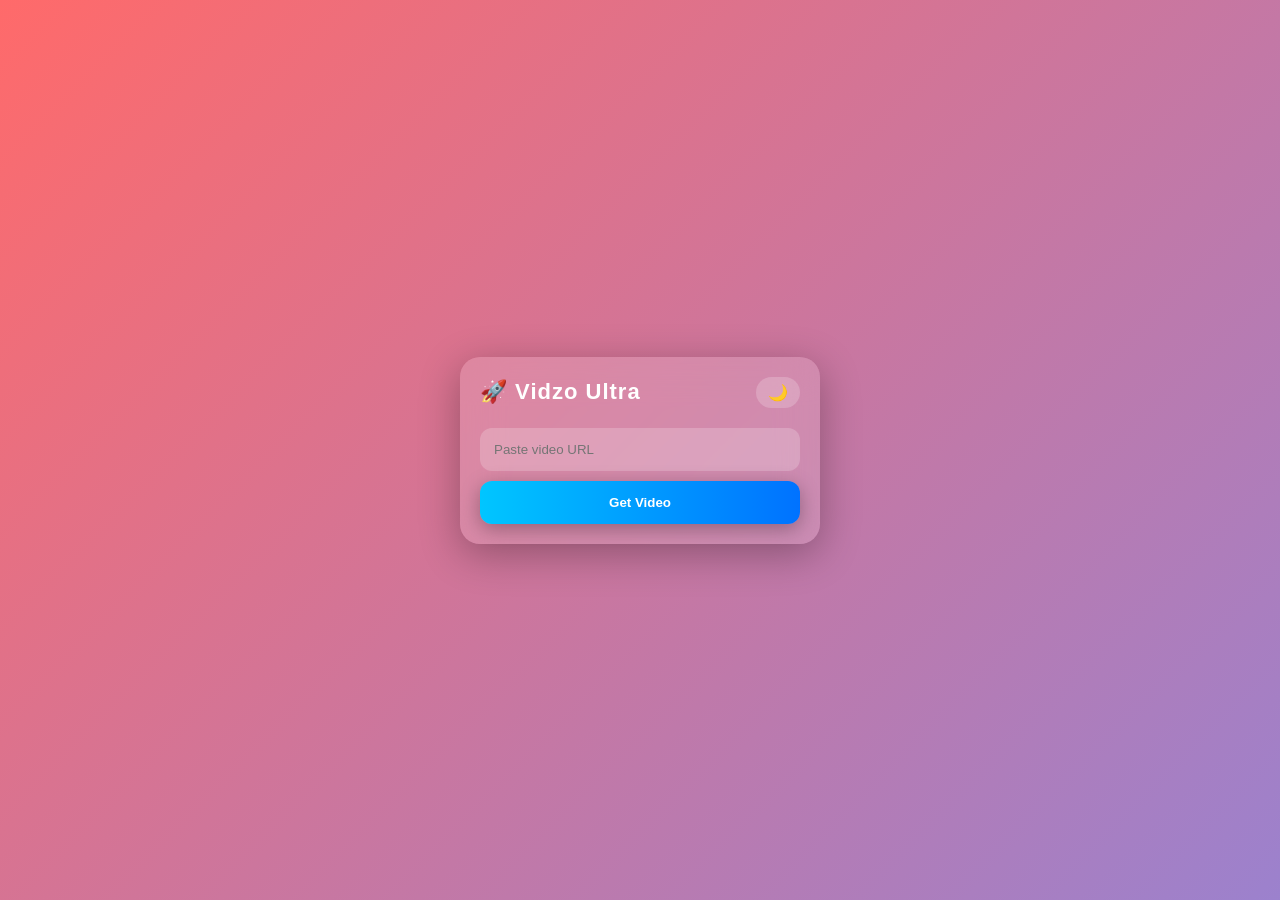
==== templates/index.html @ c6171d3d "Update index.html" ====
<!DOCTYPE html>
<html>
<head>
<meta name="viewport" content="width=device-width, initial-scale=1.0">
<title>Vidzo Ultra</title>

<style>
*{margin:0;padding:0;box-sizing:border-box;font-family:sans-serif;}

:root{
--bg: linear-gradient(135deg,#ff6a6a,#6a8dff,#6affc3);
--card: rgba(255,255,255,0.15);
--text:#fff;
--btn: linear-gradient(90deg,#00c6ff,#0072ff);
}

/* 🌙 DARK */
.dark{
--bg: linear-gradient(135deg,#0f2027,#203a43,#2c5364);
--card: rgba(0,0,0,0.5);
--btn: linear-gradient(90deg,#ff512f,#dd2476);
}

/* 🌈 ANIMATED BG */
body{
min-height:100vh;
display:flex;
justify-content:center;
align-items:center;
background:var(--bg);
background-size:300% 300%;
animation:bgMove 8s infinite alternate;
color:var(--text);
}

@keyframes bgMove{
0%{background-position:0% 50%}
100%{background-position:100% 50%}
}

/* GLASS CARD */
.container{
width:100%;
max-width:360px;
padding:20px;
border-radius:20px;
background:var(--card);
backdrop-filter:blur(20px);
box-shadow:0 10px 40px rgba(0,0,0,0.3);
transition:0.4s;
}

/* MOBILE */
@media(max-width:800px){
body{
align-items:flex-start;
padding-top:20px;
}
.container{
width:100%;
}
}

/* TOPBAR */
.topbar{
display:flex;
justify-content:space-between;
align-items:center;
margin-bottom:10px;
}

.logo{
font-size:22px;
font-weight:bold;
letter-spacing:1px;
}

/* TOGGLE */
.toggle{
padding:6px 12px;
border-radius:30px;
background:rgba(255,255,255,0.2);
cursor:pointer;
}

/* INPUT */
input{
width:100%;
padding:14px;
border:none;
border-radius:12px;
margin-top:10px;
background:rgba(255,255,255,0.2);
color:#fff;
}

/* BUTTON */
.btn{
margin-top:10px;
padding:14px;
width:100%;
border:none;
border-radius:12px;
background:var(--btn);
color:#fff;
font-weight:bold;
cursor:pointer;
box-shadow:0 5px 20px rgba(0,0,0,0.3);
transition:0.3s;
}

.btn:hover{
transform:scale(1.03);
box-shadow:0 10px 30px rgba(0,0,0,0.4);
}

/* OPTIONS */
.grid{
display:grid;
grid-template-columns:1fr 1fr;
gap:10px;
margin-top:10px;
}

.box{
padding:14px;
border-radius:12px;
background:rgba(255,255,255,0.2);
text-align:center;
cursor:pointer;
transition:0.3s;
}

.box:hover{
transform:scale(1.05);
background:rgba(255,255,255,0.3);
}

/* IMAGE */
img{
width:100%;
border-radius:12px;
margin-top:10px;
}

/* PROGRESS */
#loader{display:none;margin-top:10px;}
.progress-fill{
height:5px;
background:#00c6ff;
width:0%;
border-radius:10px;
transition:0.3s;
}

</style>
</head>

<body>

<div class="container">

<div class="topbar">
<div class="logo">🚀 Vidzo Ultra</div>
<div class="toggle" onclick="toggleMode()">🌙</div>
</div>

<input id="url" placeholder="Paste video URL">
<button class="btn" onclick="fetchVideo()">Get Video</button>

<div id="loader"><div class="progress-fill" id="bar"></div></div>

<div id="video"></div>
<div id="options"></div>

</div>

<script>

// ⚠️ SAME LOGIC (UNCHANGED)
let URL=""
let formatsData={}
let isShort=false

function toggleMode(){
document.body.classList.toggle("dark")
let isDark = document.body.classList.contains("dark")
document.querySelector(".toggle").innerText = isDark ? "☀️" : "🌙"
localStorage.setItem("mode", isDark)
}

window.onload = () => {
if(localStorage.getItem("mode")==="true"){
document.body.classList.add("dark")
document.querySelector(".toggle").innerText="☀️"
}
}

document.getElementById("url").addEventListener("input",fetchVideo)

async function fetchVideo(){
URL=document.getElementById("url").value.trim()
if(!URL)return

loader.style.display="block"
bar.style.width="30%"

let res=await fetch("/get_video",{method:"POST",headers:{"Content-Type":"application/json"},body:JSON.stringify({url:URL})})
let data=await res.json()

bar.style.width="100%"
setTimeout(()=>loader.style.display="none",300)

if(data.error){video.innerHTML=data.error;return}

isShort = data.is_short || data.is_social

video.innerHTML=`<h3>${data.title}</h3><img src="${data.thumbnail}">`

options.innerHTML=`
<div class="grid">
<div class="box" onclick="chooseMode('fast')">⚡ FAST</div>
<div class="box" onclick="chooseMode('turbo')">🚀 TURBO</div>
</div>`
}

function chooseMode(mode){
if(isShort){
options.innerHTML=`
<div class="grid">
<div class="box" onclick="download('video','${mode}')">🎬 MP4</div>
<div class="box" onclick="download('audio','${mode}')">🎧 MP3</div>
</div>`
return
}
options.innerHTML=`
<div class="grid">
<div class="box" onclick="getFormats('video','${mode}')">🎬 MP4</div>
<div class="box" onclick="getFormats('audio','${mode}')">🎧 MP3</div>
</div>`
}

async function getFormats(type,mode){
let res=await fetch("/get_formats",{method:"POST",headers:{"Content-Type":"application/json"},body:JSON.stringify({url:URL})})
formatsData=await res.json()

let html=""
if(type=="video"){
formatsData.video.forEach(v=>{
html+=`<div class="box" onclick="download('${type}','${mode}','${v.format_id}')">${v.quality}</div>`
})
}else{
html=`<div class="box" onclick="download('${type}','${mode}','best')">128kbps</div>`
}
options.innerHTML=html
}

function download(type,mode,format_id=null){
fetch("/download",{method:"POST",headers:{"Content-Type":"application/json"},body:JSON.stringify({url:URL,type:type,mode:mode,format_id:format_id})})
.then(r=>r.json())
.then(d=>{
if(d.type=="direct"){window.location.href=d.url}
else{track(d.file,d.ext)}
})
}

function track(file,ext){
let i=setInterval(()=>{
fetch("/progress/"+file)
.then(r=>r.json())
.then(p=>{
bar.style.width=p.progress+"%"
if(p.progress==100){
clearInterval(i)
window.location.href="/file/"+file+"/"+ext
}
})
},1000)
}
</script>

</body>
</html>
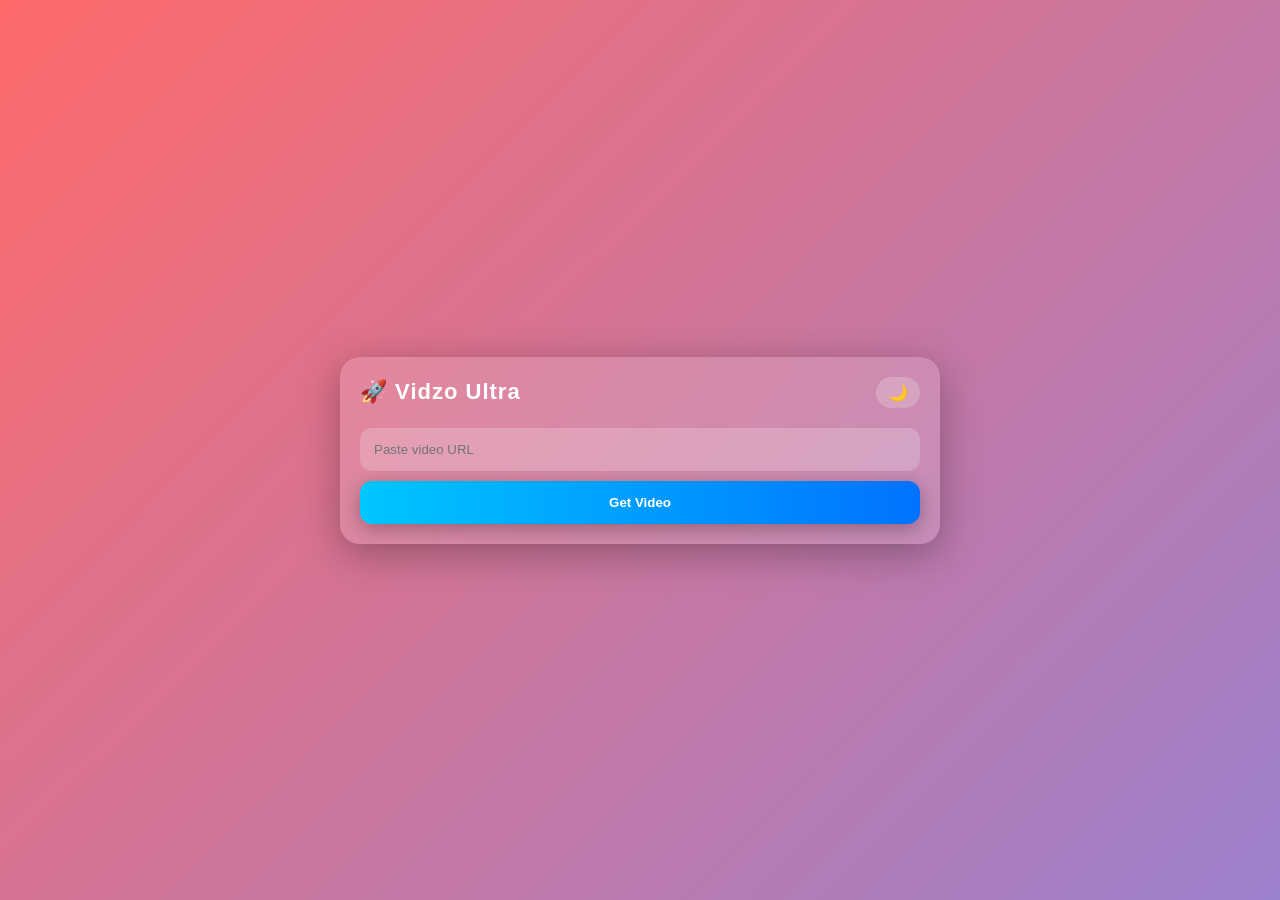
==== commit b2cbdf6a: "Update index.html" ====
--- a/templates/index.html
+++ b/templates/index.html
@@ -41,7 +41,7 @@
 /* GLASS CARD */
 .container{
 width:100%;
-max-width:360px;
+max-width:600px;
 padding:20px;
 border-radius:20px;
 background:var(--card);
@@ -51,7 +51,7 @@
 }
 
 /* MOBILE */
-@media(max-width:800px){
+@media(max-width:600px){
 body{
 align-items:flex-start;
 padding-top:20px;
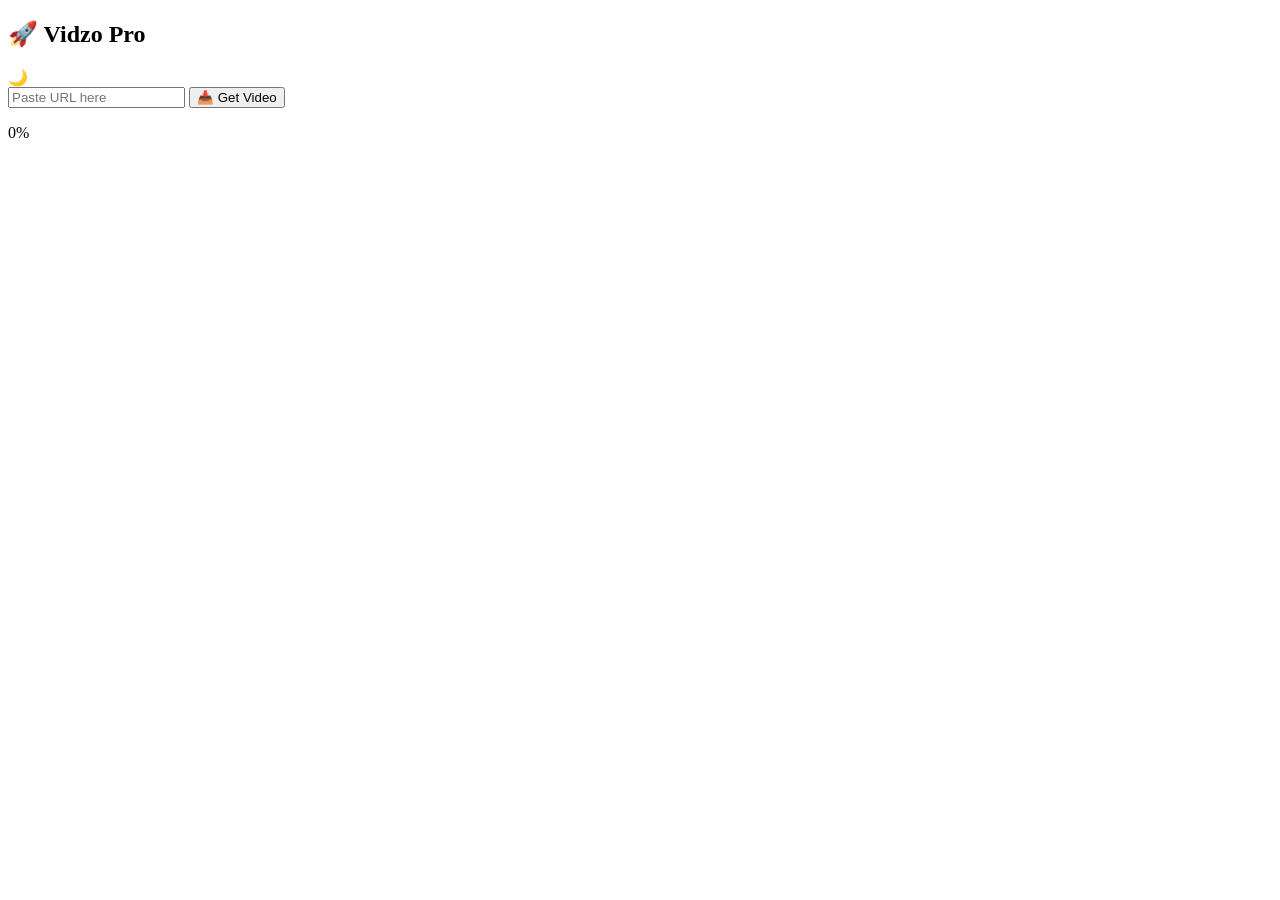
==== commit 4e31e0cc: "Update index.html" ====
--- a/templates/index.html
+++ b/templates/index.html
@@ -1,230 +1,95 @@
 <!DOCTYPE html>
-<html>
+<html lang="en">
 <head>
+<meta charset="UTF-8">
 <meta name="viewport" content="width=device-width, initial-scale=1.0">
-<title>Vidzo Ultra</title>
 
-<style>
-*{margin:0;padding:0;box-sizing:border-box;font-family:sans-serif;}
+<title>Vidzo Downloader</title>
 
-:root{
---bg: linear-gradient(135deg,#ff6a6a,#6a8dff,#6affc3);
---card: rgba(255,255,255,0.15);
---text:#fff;
---btn: linear-gradient(90deg,#00c6ff,#0072ff);
-}
+<link rel="stylesheet" href="mobile.css" media="(max-width: 768px)">
+<link rel="stylesheet" href="desktop.css" media="(min-width: 769px)">
 
-/* 🌙 DARK */
-.dark{
---bg: linear-gradient(135deg,#0f2027,#203a43,#2c5364);
---card: rgba(0,0,0,0.5);
---btn: linear-gradient(90deg,#ff512f,#dd2476);
-}
-
-/* 🌈 ANIMATED BG */
-body{
-min-height:100vh;
-display:flex;
-justify-content:center;
-align-items:center;
-background:var(--bg);
-background-size:300% 300%;
-animation:bgMove 8s infinite alternate;
-color:var(--text);
-}
-
-@keyframes bgMove{
-0%{background-position:0% 50%}
-100%{background-position:100% 50%}
-}
-
-/* GLASS CARD */
-.container{
-width:100%;
-max-width:600px;
-padding:20px;
-border-radius:20px;
-background:var(--card);
-backdrop-filter:blur(20px);
-box-shadow:0 10px 40px rgba(0,0,0,0.3);
-transition:0.4s;
-}
-
-/* MOBILE */
-@media(max-width:600px){
-body{
-align-items:flex-start;
-padding-top:20px;
-}
-.container{
-width:100%;
-}
-}
-
-/* TOPBAR */
-.topbar{
-display:flex;
-justify-content:space-between;
-align-items:center;
-margin-bottom:10px;
-}
-
-.logo{
-font-size:22px;
-font-weight:bold;
-letter-spacing:1px;
-}
-
-/* TOGGLE */
-.toggle{
-padding:6px 12px;
-border-radius:30px;
-background:rgba(255,255,255,0.2);
-cursor:pointer;
-}
-
-/* INPUT */
-input{
-width:100%;
-padding:14px;
-border:none;
-border-radius:12px;
-margin-top:10px;
-background:rgba(255,255,255,0.2);
-color:#fff;
-}
-
-/* BUTTON */
-.btn{
-margin-top:10px;
-padding:14px;
-width:100%;
-border:none;
-border-radius:12px;
-background:var(--btn);
-color:#fff;
-font-weight:bold;
-cursor:pointer;
-box-shadow:0 5px 20px rgba(0,0,0,0.3);
-transition:0.3s;
-}
-
-.btn:hover{
-transform:scale(1.03);
-box-shadow:0 10px 30px rgba(0,0,0,0.4);
-}
-
-/* OPTIONS */
-.grid{
-display:grid;
-grid-template-columns:1fr 1fr;
-gap:10px;
-margin-top:10px;
-}
-
-.box{
-padding:14px;
-border-radius:12px;
-background:rgba(255,255,255,0.2);
-text-align:center;
-cursor:pointer;
-transition:0.3s;
-}
-
-.box:hover{
-transform:scale(1.05);
-background:rgba(255,255,255,0.3);
-}
-
-/* IMAGE */
-img{
-width:100%;
-border-radius:12px;
-margin-top:10px;
-}
-
-/* PROGRESS */
-#loader{display:none;margin-top:10px;}
-.progress-fill{
-height:5px;
-background:#00c6ff;
-width:0%;
-border-radius:10px;
-transition:0.3s;
-}
-
-</style>
 </head>
 
 <body>
 
-<div class="container">
+<div class="wrapper">
+  <div class="card">
 
-<div class="topbar">
-<div class="logo">🚀 Vidzo Ultra</div>
-<div class="toggle" onclick="toggleMode()">🌙</div>
-</div>
+    <div class="topbar">
+      <h2>🚀 Vidzo Pro</h2>
+      <div class="toggle" onclick="toggleMode()">🌙</div>
+    </div>
 
-<input id="url" placeholder="Paste video URL">
-<button class="btn" onclick="fetchVideo()">Get Video</button>
+    <input id="url" placeholder="Paste URL here">
 
-<div id="loader"><div class="progress-fill" id="bar"></div></div>
+    <button onclick="fetchVideo()">📥 Get Video</button>
 
-<div id="video"></div>
-<div id="options"></div>
+    <div id="options"></div>
 
+    <div class="progress-container">
+      <div class="progress-bar" id="bar"></div>
+    </div>
+
+    <p id="progressText">0%</p>
+
+  </div>
 </div>
 
 <script>
 
-// ⚠️ SAME LOGIC (UNCHANGED)
 let URL=""
 let formatsData={}
 let isShort=false
 
+// 🌙 THEME
 function toggleMode(){
 document.body.classList.toggle("dark")
-let isDark = document.body.classList.contains("dark")
-document.querySelector(".toggle").innerText = isDark ? "☀️" : "🌙"
-localStorage.setItem("mode", isDark)
+localStorage.setItem("mode",document.body.classList.contains("dark"))
 }
 
-window.onload = () => {
 if(localStorage.getItem("mode")==="true"){
 document.body.classList.add("dark")
-document.querySelector(".toggle").innerText="☀️"
-}
 }
 
+// 🔁 AUTO FETCH
 document.getElementById("url").addEventListener("input",fetchVideo)
 
 async function fetchVideo(){
+
 URL=document.getElementById("url").value.trim()
 if(!URL)return
 
-loader.style.display="block"
 bar.style.width="30%"
 
-let res=await fetch("/get_video",{method:"POST",headers:{"Content-Type":"application/json"},body:JSON.stringify({url:URL})})
-let data=await res.json()
+let res = await fetch("/get_video",{
+method:"POST",
+headers:{"Content-Type":"application/json"},
+body:JSON.stringify({url:URL})
+})
+
+let data = await res.json()
 
 bar.style.width="100%"
-setTimeout(()=>loader.style.display="none",300)
 
-if(data.error){video.innerHTML=data.error;return}
+if(data.error){
+options.innerHTML=data.error
+return
+}
 
 isShort = data.is_short || data.is_social
-
-video.innerHTML=`<h3>${data.title}</h3><img src="${data.thumbnail}">`
 
 options.innerHTML=`
 <div class="grid">
 <div class="box" onclick="chooseMode('fast')">⚡ FAST</div>
 <div class="box" onclick="chooseMode('turbo')">🚀 TURBO</div>
-</div>`
+</div>
+`
 }
 
+// STEP 2
 function chooseMode(mode){
+
 if(isShort){
 options.innerHTML=`
 <div class="grid">
@@ -233,18 +98,28 @@
 </div>`
 return
 }
+
 options.innerHTML=`
 <div class="grid">
 <div class="box" onclick="getFormats('video','${mode}')">🎬 MP4</div>
 <div class="box" onclick="getFormats('audio','${mode}')">🎧 MP3</div>
-</div>`
+</div>
+`
 }
 
+// QUALITY
 async function getFormats(type,mode){
-let res=await fetch("/get_formats",{method:"POST",headers:{"Content-Type":"application/json"},body:JSON.stringify({url:URL})})
-formatsData=await res.json()
+
+let res = await fetch("/get_formats",{
+method:"POST",
+headers:{"Content-Type":"application/json"},
+body:JSON.stringify({url:URL})
+})
+
+formatsData = await res.json()
 
 let html=""
+
 if(type=="video"){
 formatsData.video.forEach(v=>{
 html+=`<div class="box" onclick="download('${type}','${mode}','${v.format_id}')">${v.quality}</div>`
@@ -252,24 +127,36 @@
 }else{
 html=`<div class="box" onclick="download('${type}','${mode}','best')">128kbps</div>`
 }
+
 options.innerHTML=html
 }
 
+// DOWNLOAD
 function download(type,mode,format_id=null){
-fetch("/download",{method:"POST",headers:{"Content-Type":"application/json"},body:JSON.stringify({url:URL,type:type,mode:mode,format_id:format_id})})
+
+fetch("/download",{
+method:"POST",
+headers:{"Content-Type":"application/json"},
+body:JSON.stringify({url:URL,type:type,mode:mode,format_id:format_id})
+})
 .then(r=>r.json())
 .then(d=>{
-if(d.type=="direct"){window.location.href=d.url}
-else{track(d.file,d.ext)}
+if(d.type==="direct"){
+window.location.href=d.url
+}else{
+track(d.file,d.ext)
+}
 })
 }
 
+// PROGRESS
 function track(file,ext){
 let i=setInterval(()=>{
 fetch("/progress/"+file)
 .then(r=>r.json())
 .then(p=>{
 bar.style.width=p.progress+"%"
+progressText.innerText=p.progress+"%"
 if(p.progress==100){
 clearInterval(i)
 window.location.href="/file/"+file+"/"+ext
@@ -277,6 +164,7 @@
 })
 },1000)
 }
+
 </script>
 
 </body>
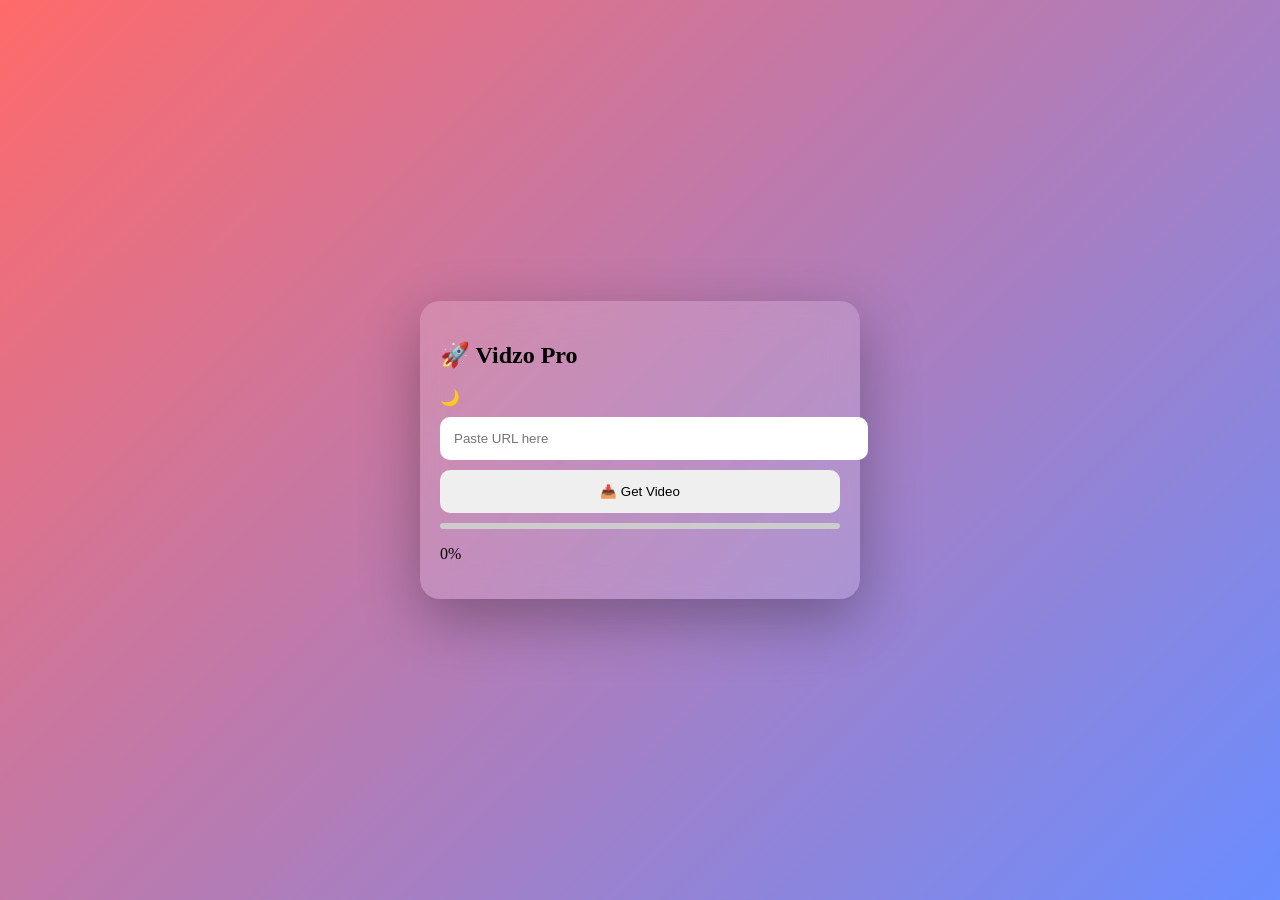
==== commit d3366c98: "Update index.html" ====
--- a/templates/index.html
+++ b/templates/index.html
@@ -6,8 +6,8 @@
 
 <title>Vidzo Downloader</title>
 
-<link rel="stylesheet" href="mobile.css" media="(max-width: 768px)">
-<link rel="stylesheet" href="desktop.css" media="(min-width: 769px)">
+<link rel="stylesheet" href="/static/mobile.css" media="(max-width: 768px)">
+<link rel="stylesheet" href="/static/desktop.css" media="(min-width: 769px)">
 
 </head>
 
--- a/static/mobile.css
+++ b/static/mobile.css
@@ -0,0 +1,55 @@
+body{
+margin:0;
+padding:0;
+background:linear-gradient(135deg,#ff6a6a,#6a8dff);
+}
+
+.wrapper{
+width:100%;
+}
+
+.card{
+width:100%;
+max-width:100%;
+padding:20px;
+border-radius:0;
+background:rgba(255,255,255,0.15);
+backdrop-filter:blur(15px);
+}
+
+/* UI */
+input, button{
+width:100%;
+padding:14px;
+margin-top:10px;
+border-radius:10px;
+border:none;
+}
+
+.grid{
+display:grid;
+grid-template-columns:1fr 1fr;
+gap:10px;
+margin-top:10px;
+}
+
+.box{
+background:rgba(255,255,255,0.2);
+padding:12px;
+border-radius:10px;
+text-align:center;
+}
+
+.progress-container{
+margin-top:10px;
+height:6px;
+background:#ccc;
+border-radius:10px;
+overflow:hidden;
+}
+
+.progress-bar{
+height:100%;
+background:#00c6ff;
+width:0%;
+}
--- a/static/desktop.css
+++ b/static/desktop.css
@@ -0,0 +1,60 @@
+body{
+margin:0;
+background:linear-gradient(135deg,#ff6a6a,#6a8dff);
+display:flex;
+justify-content:center;
+align-items:center;
+height:100vh;
+}
+
+.wrapper{
+width:100%;
+display:flex;
+justify-content:center;
+}
+
+.card{
+width:400px;
+padding:20px;
+border-radius:20px;
+background:rgba(255,255,255,0.15);
+backdrop-filter:blur(15px);
+box-shadow:0 20px 60px rgba(0,0,0,0.3);
+}
+
+/* UI */
+input, button{
+width:100%;
+padding:14px;
+margin-top:10px;
+border-radius:10px;
+border:none;
+}
+
+.grid{
+display:grid;
+grid-template-columns:1fr 1fr;
+gap:10px;
+margin-top:10px;
+}
+
+.box{
+background:rgba(255,255,255,0.2);
+padding:12px;
+border-radius:10px;
+text-align:center;
+}
+
+.progress-container{
+margin-top:10px;
+height:6px;
+background:#ccc;
+border-radius:10px;
+overflow:hidden;
+}
+
+.progress-bar{
+height:100%;
+background:#00c6ff;
+width:0%;
+}
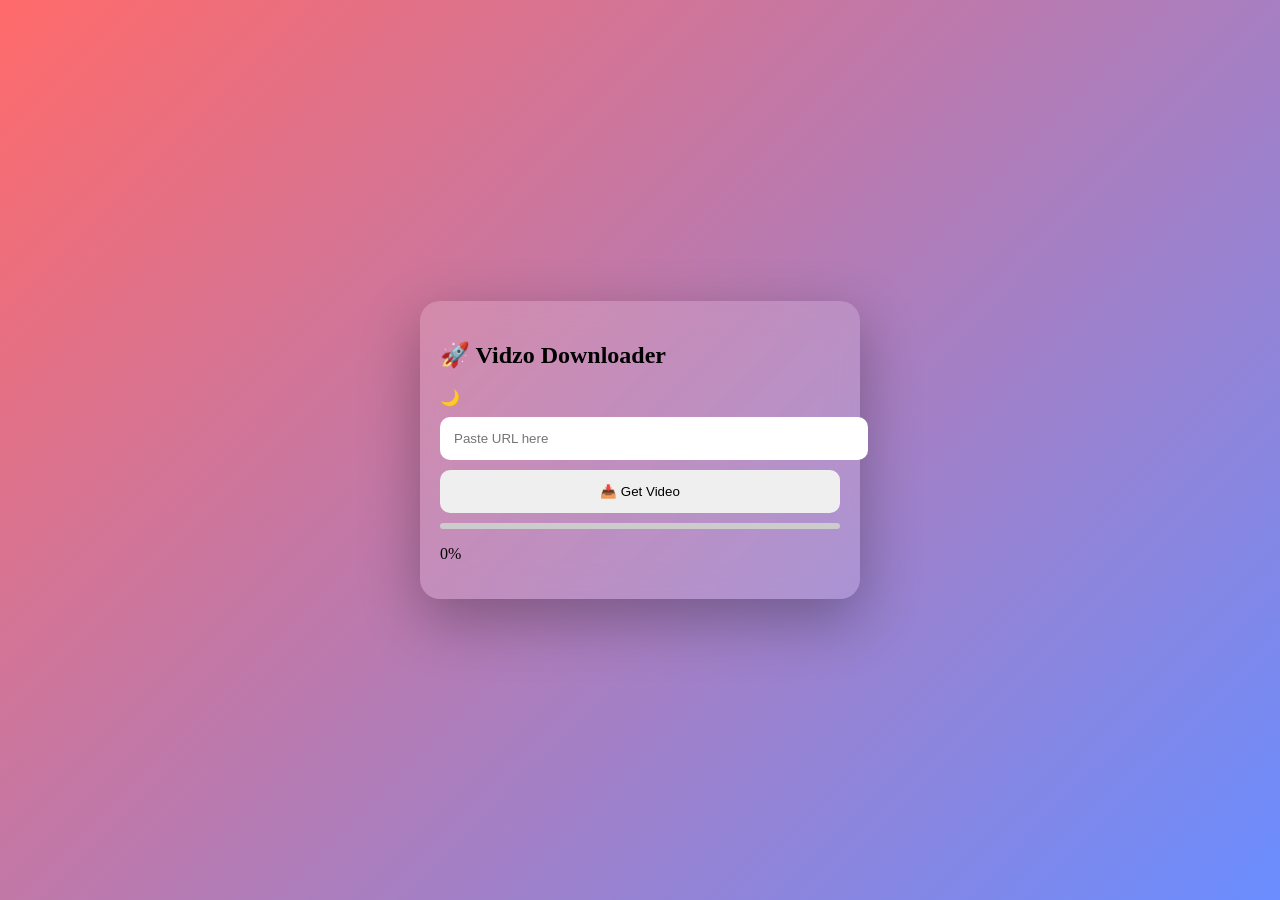
==== commit a3be9ee9: "Update index.html" ====
--- a/templates/index.html
+++ b/templates/index.html
@@ -4,7 +4,7 @@
 <meta charset="UTF-8">
 <meta name="viewport" content="width=device-width, initial-scale=1.0">
 
-<title>Vidzo Downloader</title>
+<title>Vidzo Online</title>
 
 <link rel="stylesheet" href="/static/mobile.css" media="(max-width: 768px)">
 <link rel="stylesheet" href="/static/desktop.css" media="(min-width: 769px)">
@@ -17,7 +17,7 @@
   <div class="card">
 
     <div class="topbar">
-      <h2>🚀 Vidzo Pro</h2>
+      <h2>🚀 Vidzo Downloader</h2>
       <div class="toggle" onclick="toggleMode()">🌙</div>
     </div>
 
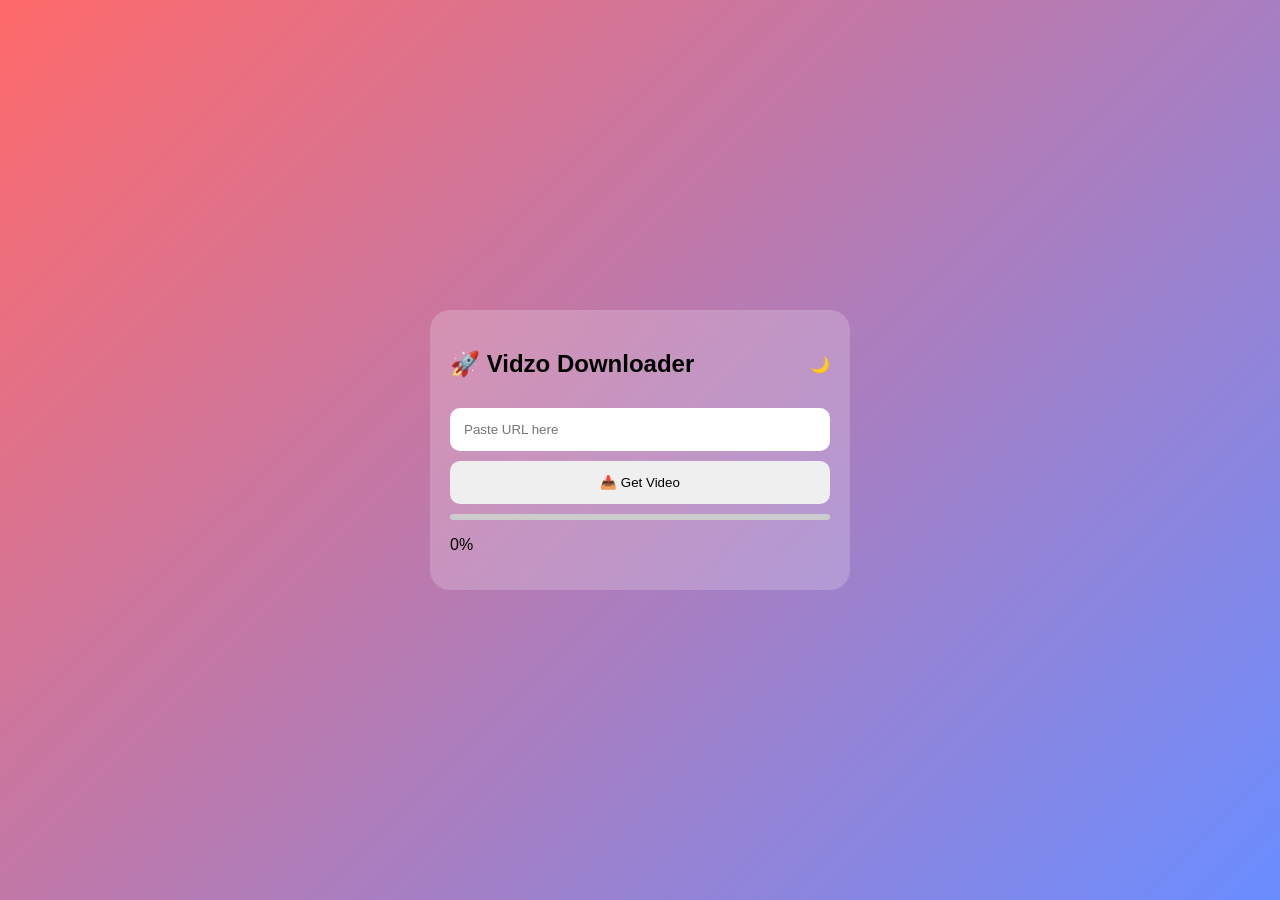
==== commit 0e2f0993: "Update index.html" ====
--- a/templates/index.html
+++ b/templates/index.html
@@ -6,34 +6,34 @@
 
 <title>Vidzo Online</title>
 
-<link rel="stylesheet" href="/static/mobile.css" media="(max-width: 768px)">
-<link rel="stylesheet" href="/static/desktop.css" media="(min-width: 769px)">
+<link rel="stylesheet" href="/static/mobile.css" media="(max-width:768px)">
+<link rel="stylesheet" href="/static/desktop.css" media="(min-width:769px)">
 
 </head>
 
 <body>
 
 <div class="wrapper">
-  <div class="card">
+<div class="card">
 
-    <div class="topbar">
-      <h2>🚀 Vidzo Downloader</h2>
-      <div class="toggle" onclick="toggleMode()">🌙</div>
-    </div>
+<div class="topbar">
+<h2>🚀 Vidzo Downloader</h2>
+<div class="toggle" onclick="toggleMode()">🌙</div>
+</div>
 
-    <input id="url" placeholder="Paste URL here">
+<input id="url" placeholder="Paste URL here">
 
-    <button onclick="fetchVideo()">📥 Get Video</button>
+<button onclick="fetchVideo()" class="glow-btn">📥 Get Video</button>
 
-    <div id="options"></div>
+<div id="options"></div>
 
-    <div class="progress-container">
-      <div class="progress-bar" id="bar"></div>
-    </div>
+<div class="progress-container">
+<div class="progress-bar" id="bar"></div>
+</div>
 
-    <p id="progressText">0%</p>
+<p id="progressText">0%</p>
 
-  </div>
+</div>
 </div>
 
 <script>
@@ -45,30 +45,37 @@
 // 🌙 THEME
 function toggleMode(){
 document.body.classList.toggle("dark")
-localStorage.setItem("mode",document.body.classList.contains("dark"))
+
+let isDark=document.body.classList.contains("dark")
+document.querySelector(".toggle").innerText=isDark?"☀️":"🌙"
+
+localStorage.setItem("mode",isDark)
 }
 
+window.onload=()=>{
 if(localStorage.getItem("mode")==="true"){
 document.body.classList.add("dark")
+document.querySelector(".toggle").innerText="☀️"
+}
 }
 
-// 🔁 AUTO FETCH
+// ⚡ AUTO FETCH
 document.getElementById("url").addEventListener("input",fetchVideo)
 
 async function fetchVideo(){
 
 URL=document.getElementById("url").value.trim()
-if(!URL)return
+if(!URL) return
 
 bar.style.width="30%"
 
-let res = await fetch("/get_video",{
+let res=await fetch("/get_video",{
 method:"POST",
 headers:{"Content-Type":"application/json"},
 body:JSON.stringify({url:URL})
 })
 
-let data = await res.json()
+let data=await res.json()
 
 bar.style.width="100%"
 
@@ -77,7 +84,7 @@
 return
 }
 
-isShort = data.is_short || data.is_social
+isShort=data.is_short || data.is_social
 
 options.innerHTML=`
 <div class="grid">
@@ -95,10 +102,12 @@
 <div class="grid">
 <div class="box" onclick="download('video','${mode}')">🎬 MP4</div>
 <div class="box" onclick="download('audio','${mode}')">🎧 MP3</div>
-</div>`
+</div>
+`
 return
 }
 
+// long video
 options.innerHTML=`
 <div class="grid">
 <div class="box" onclick="getFormats('video','${mode}')">🎬 MP4</div>
@@ -110,25 +119,27 @@
 // QUALITY
 async function getFormats(type,mode){
 
-let res = await fetch("/get_formats",{
+let res=await fetch("/get_formats",{
 method:"POST",
 headers:{"Content-Type":"application/json"},
 body:JSON.stringify({url:URL})
 })
 
-formatsData = await res.json()
+formatsData=await res.json()
 
 let html=""
 
-if(type=="video"){
+if(type==="video"){
 formatsData.video.forEach(v=>{
 html+=`<div class="box" onclick="download('${type}','${mode}','${v.format_id}')">${v.quality}</div>`
 })
 }else{
-html=`<div class="box" onclick="download('${type}','${mode}','best')">128kbps</div>`
+formatsData.audio.forEach(a=>{
+html+=`<div class="box" onclick="download('${type}','${mode}','${a.format_id}')">${a.quality}</div>`
+})
 }
 
-options.innerHTML=html
+options.innerHTML=`<div class="grid">${html}</div>`
 }
 
 // DOWNLOAD
--- a/static/mobile.css
+++ b/static/mobile.css
@@ -1,43 +1,60 @@
+*{box-sizing:border-box;}
+
 body{
 margin:0;
-padding:0;
-background:linear-gradient(135deg,#ff6a6a,#6a8dff);
+background:var(--bg);
+font-family:sans-serif;
+}
+
+/* THEME */
+:root{
+--bg: linear-gradient(135deg,#ff6a6a,#6a8dff);
+--card: rgba(255,255,255,0.2);
+--text:#000;
+--btn:#ddd;
+}
+
+body.dark{
+--bg: linear-gradient(135deg,#0f2027,#203a43,#2c5364);
+--card: rgba(0,0,0,0.5);
+--text:#fff;
+--btn:#333;
 }
 
 .wrapper{
 width:100%;
+display:flex;
+justify-content:center;
+padding:10px;
 }
 
 .card{
 width:100%;
 max-width:100%;
 padding:20px;
-border-radius:0;
-background:rgba(255,255,255,0.15);
+border-radius:16px;
+background:var(--card);
 backdrop-filter:blur(15px);
 }
 
-/* UI */
-input, button{
+/* FIX overflow */
+input,button{
 width:100%;
 padding:14px;
 margin-top:10px;
+border:none;
 border-radius:10px;
-border:none;
 }
 
-.grid{
-display:grid;
-grid-template-columns:1fr 1fr;
-gap:10px;
-margin-top:10px;
+.topbar{
+display:flex;
+justify-content:space-between;
+align-items:center;
+color:var(--text);
 }
 
-.box{
-background:rgba(255,255,255,0.2);
-padding:12px;
-border-radius:10px;
-text-align:center;
+.toggle{
+cursor:pointer;
 }
 
 .progress-container{
--- a/static/desktop.css
+++ b/static/desktop.css
@@ -1,10 +1,28 @@
+*{box-sizing:border-box;}
+
 body{
 margin:0;
-background:linear-gradient(135deg,#ff6a6a,#6a8dff);
+height:100vh;
 display:flex;
 justify-content:center;
 align-items:center;
-height:100vh;
+background:var(--bg);
+font-family:sans-serif;
+}
+
+/* THEME */
+:root{
+--bg: linear-gradient(135deg,#ff6a6a,#6a8dff);
+--card: rgba(255,255,255,0.2);
+--text:#000;
+--btn:#ddd;
+}
+
+body.dark{
+--bg: linear-gradient(135deg,#0f2027,#203a43,#2c5364);
+--card: rgba(0,0,0,0.5);
+--text:#fff;
+--btn:#333;
 }
 
 .wrapper{
@@ -14,35 +32,31 @@
 }
 
 .card{
-width:400px;
+width:420px;
 padding:20px;
 border-radius:20px;
-background:rgba(255,255,255,0.15);
+background:var(--card);
 backdrop-filter:blur(15px);
-box-shadow:0 20px 60px rgba(0,0,0,0.3);
 }
 
-/* UI */
-input, button{
+/* FIX overflow */
+input,button{
 width:100%;
 padding:14px;
 margin-top:10px;
+border:none;
 border-radius:10px;
-border:none;
 }
 
-.grid{
-display:grid;
-grid-template-columns:1fr 1fr;
-gap:10px;
-margin-top:10px;
+.topbar{
+display:flex;
+justify-content:space-between;
+align-items:center;
+color:var(--text);
 }
 
-.box{
-background:rgba(255,255,255,0.2);
-padding:12px;
-border-radius:10px;
-text-align:center;
+.toggle{
+cursor:pointer;
 }
 
 .progress-container{
